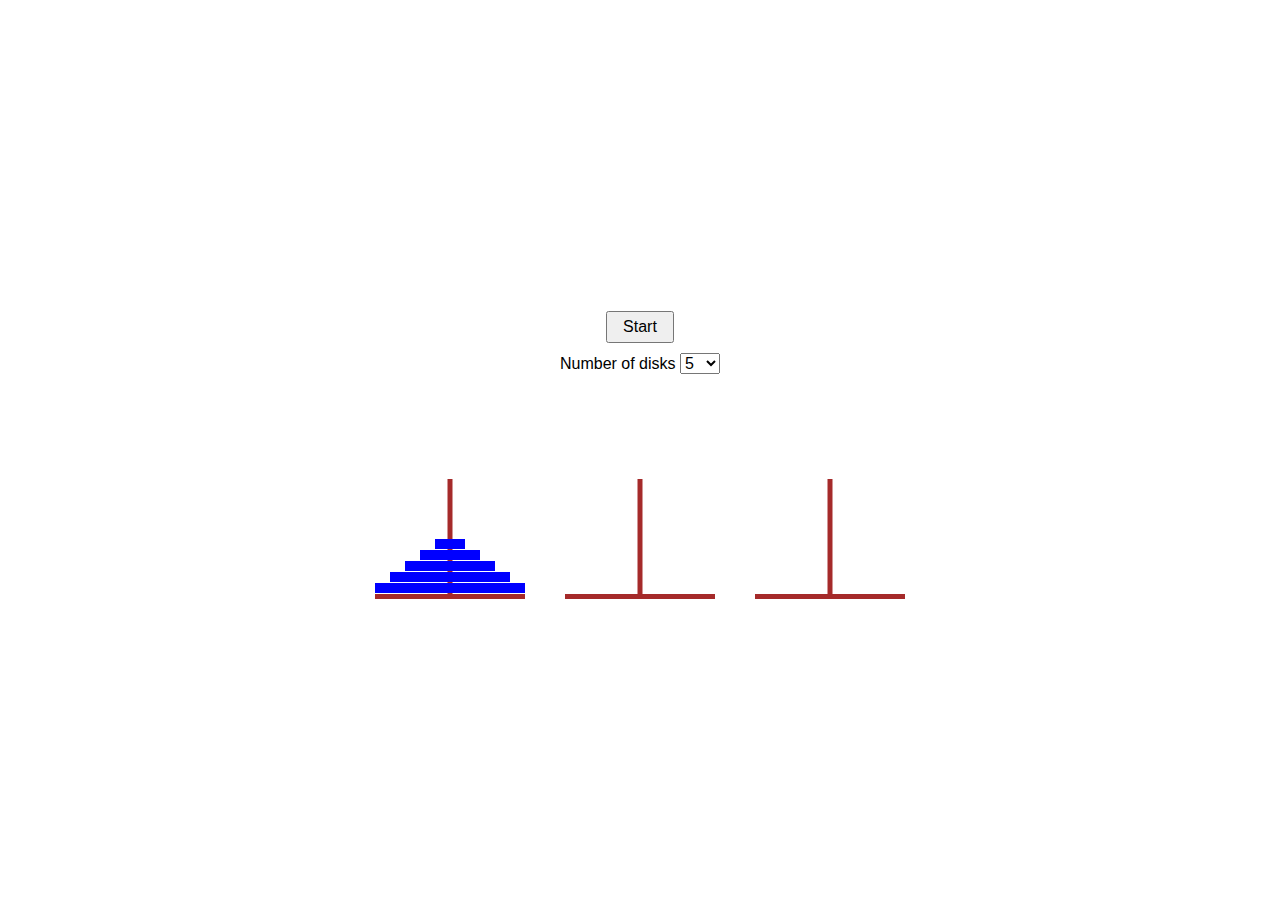
==== index.html @ 5c10071d "variable disk number" ====
<!DOCTYPE html>
<html lang="en">
<head>
    <meta charset="UTF-8">
    <meta http-equiv="X-UA-Compatible" content="IE=edge">
    <meta name="viewport" content="width=device-width, initial-scale=1.0">
    <title>Hanoi</title>
    <link rel="stylesheet" href="style.css">
</head>
<body>
    <menu>
        <div>
            <button id="startBtn">Start</button>
        </div>
        <div>
            <label for="numberInput">
                Number of disks
                <select id="numberInput">
                    <option value="1">1</option>
                    <option value="2">2</option>
                    <option value="3">3</option>
                    <option value="4">4</option>
                    <option value="5">5</option>
                    <option value="6">6</option>
                    <option value="7">7</option>
                    <option value="8">8</option>
                    <option value="9">9</option>
                    <option value="10">10</option>
                </select>      
            </label>
        </div>            
    </menu>
    <section id="game">
        <div class="peg"></div>
        <div class="peg"></div>
        <div class="peg"></div>      
    </section>
    <script src="https://cdnjs.cloudflare.com/ajax/libs/jquery/3.6.0/jquery.min.js" referrerpolicy="no-referrer"></script>
    <script src="main.js"></script>
</body>
</html>
---- style.css ----
/* global stuff */

*,
*::after,
*::before {
    margin: 0;
    padding: 0;
    box-sizing: border-box;
}

body {
    min-height: 100vh;
    display: flex;
    justify-content: center;
    align-items: center;
    flex-direction: column;
    font-family: Verdana, Geneva, Tahoma, sans-serif;
}

/* menu */

menu {
    margin-bottom: 50px;
    text-align: center;
}

menu > div {
    margin: 10px 0px;
}

button,
select {
    font-family: inherit;
    font-size: inherit;
    color: inherit;
}

button:disabled,
select:disabled {
    opacity: 0.5;
}

button {
    padding: 5px 15px;
    cursor: pointer;
}

/* game */

#game {
    --disk-number: 5;
    --game-height: 165px;
    --peg-width: 150px;
    --peg-height: 120px;
    --peg-distance: 40px;
    --peg-thickness: 5px;
    --disk-scaler: calc(var(--peg-width) / var(--disk-number));
    --disk-height: 10px;
    --disk-margin: 1px;
    width: calc(3 * var(--peg-width) + 2 * var(--peg-distance));
    height: var(--game-height);
    margin: 0 auto;
    position: relative;
}

/* pegs */

.peg {
    width: var(--peg-width);
    height: var(--peg-thickness);
    background: brown;
    position: absolute;
}

.peg:nth-of-type(1) {
    bottom: 0;
    left: 0;
}

.peg:nth-of-type(2) {
    bottom: 0;
    left: calc(var(--peg-width) + var(--peg-distance));
}

.peg:nth-of-type(3) {
    bottom: 0;
    right: 0;
}

.peg::after {
    content: "";
    position: absolute;
    width: var(--peg-thickness);
    height: var(--peg-height);
    background: brown;
    bottom: 0;
    left: 50%;
    transform: translateX(-50%);
}

/* disks */

.disk {
    width: calc(var(--size) * var(--disk-scaler));
    height: var(--disk-height);
    background: blue;
    transform: translateX(
            calc(
                var(--x) * (var(--peg-width) + var(--peg-distance)) +
                    0.5 * (var(--disk-number) - var(--size)) *
                    var(--disk-scaler)
            )
        )
        translateY(
            calc(
                var(--game-height) - var(--peg-thickness) - var(--y) *
                    (var(--disk-height) + var(--disk-margin))
            )
        );
    position: absolute;
    transition: transform ease-out;
}
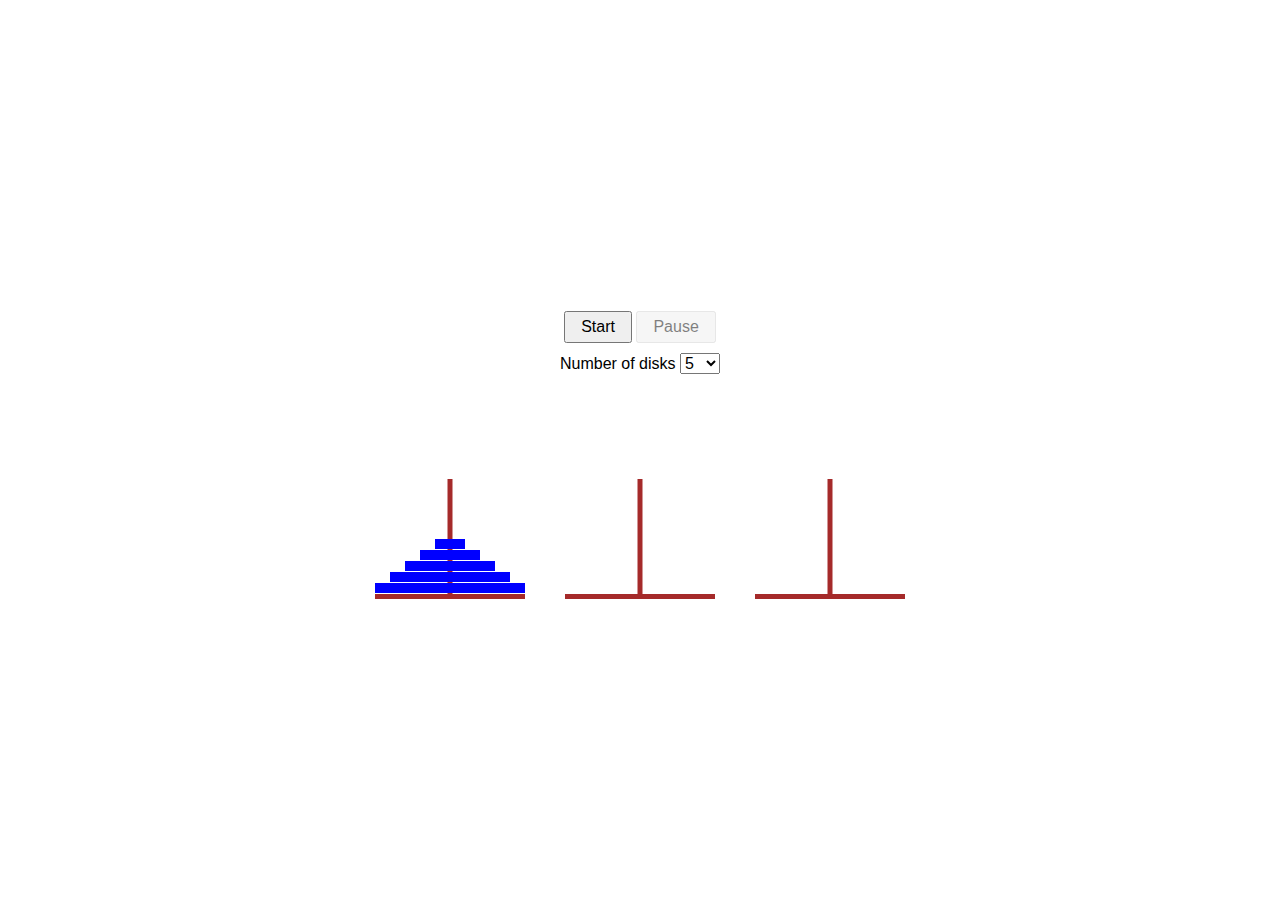
==== commit 82b35509: "pause function" ====
--- a/index.html
+++ b/index.html
@@ -11,6 +11,7 @@
     <menu>
         <div>
             <button id="startBtn">Start</button>
+            <button id="pauseBtn" disabled>Pause</button>
         </div>
         <div>
             <label for="numberInput">
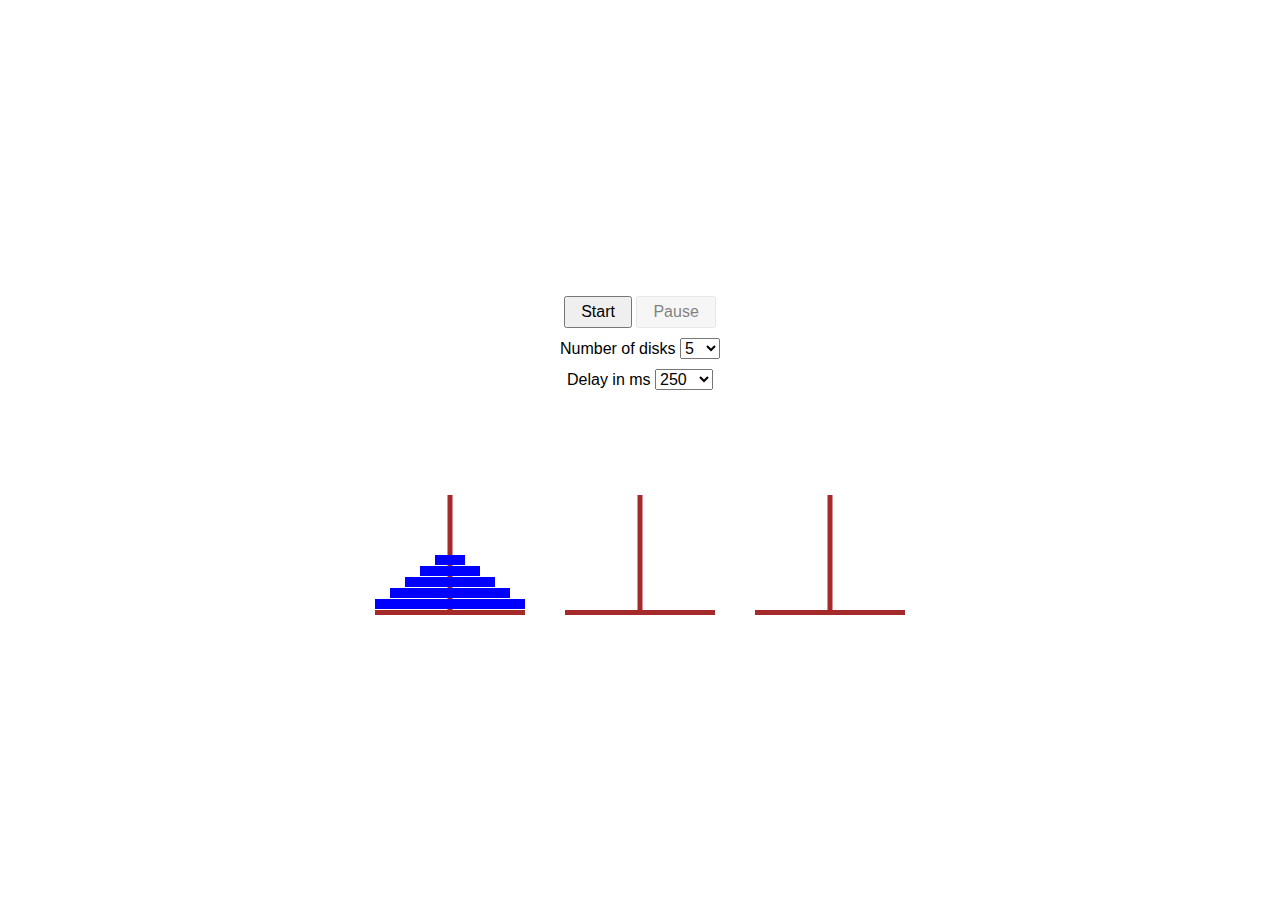
==== commit eb45f622: "delay input" ====
--- a/index.html
+++ b/index.html
@@ -29,6 +29,20 @@
                     <option value="10">10</option>
                 </select>      
             </label>
+        </div>
+        <div>
+            <label for="delayInput">
+                Delay in ms
+                <select id="delayInput">
+                    <option value="10">10</option>
+                    <option value="50">50</option>
+                    <option value="100">100</option>
+                    <option value="250">250</option>
+                    <option value="500">500</option>
+                    <option value="1000">1000</option>
+                    <option value="2000">2000</option>
+                </select>
+            </label>
         </div>            
     </menu>
     <section id="game">
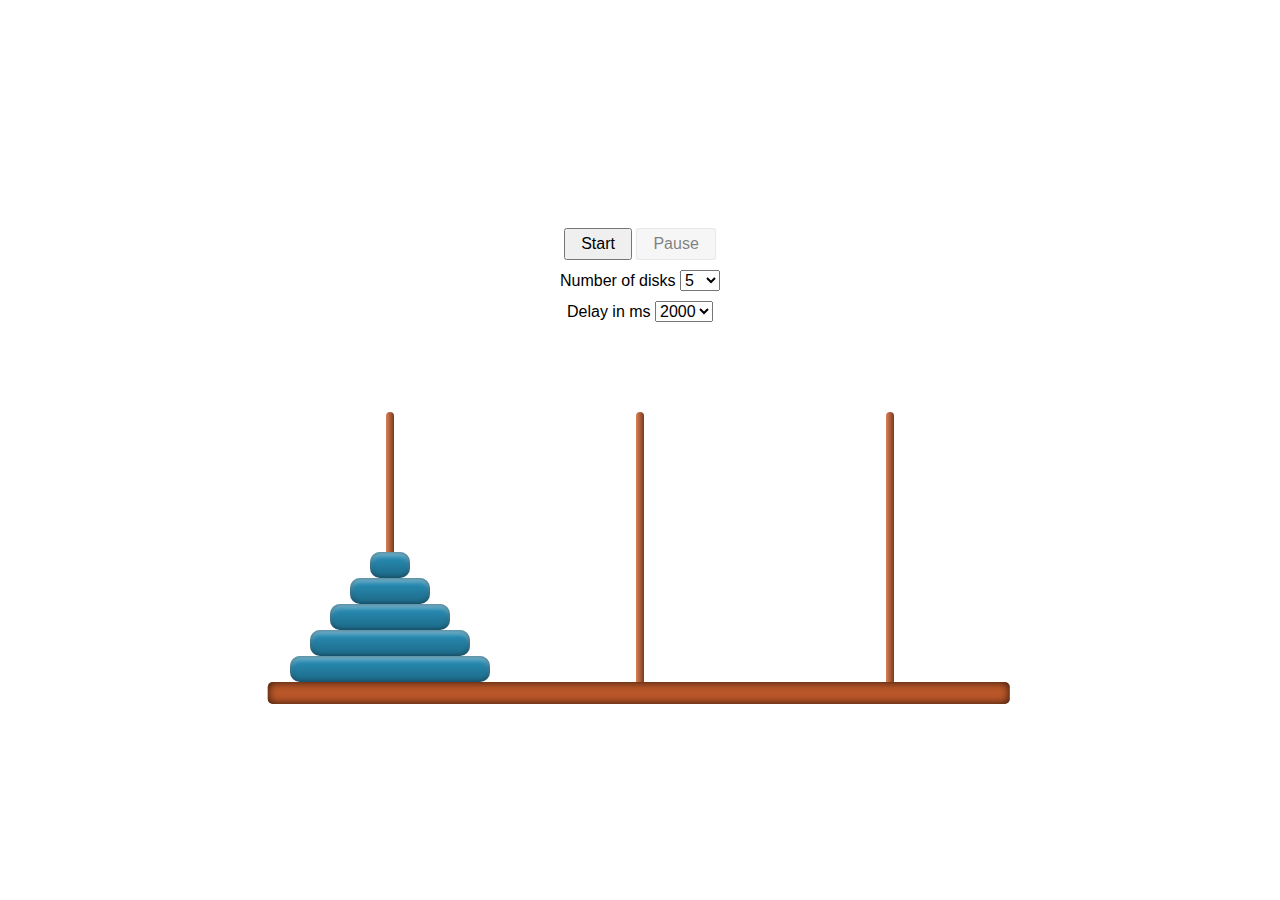
==== commit 9a7d2228: "plastic peg and disk styles" ====
--- a/index.html
+++ b/index.html
@@ -45,7 +45,7 @@
             </label>
         </div>            
     </menu>
-    <section id="game">
+    <section id="game">       
         <div class="peg"></div>
         <div class="peg"></div>
         <div class="peg"></div>      
--- a/style.css
+++ b/style.css
@@ -20,7 +20,6 @@
 /* menu */
 
 menu {
-    margin-bottom: 50px;
     text-align: center;
 }
 
@@ -49,53 +48,66 @@
 
 #game {
     --disk-number: 5;
-    --game-height: 165px;
-    --peg-width: 150px;
-    --peg-height: 120px;
-    --peg-distance: 40px;
-    --peg-thickness: 5px;
+    --game-height: 320px;
+    --board-height: 22px;
+    --peg-width: 200px;
+    --peg-height: 270px;
+    --peg-distance: 50px;
+    --peg-thickness: 8px;
     --disk-scaler: calc(var(--peg-width) / var(--disk-number));
-    --disk-height: 10px;
-    --disk-margin: 1px;
+    --disk-height: 26px;
     width: calc(3 * var(--peg-width) + 2 * var(--peg-distance));
     height: var(--game-height);
     margin: 0 auto;
     position: relative;
+    margin-top: 30px;
+}
+
+#game::after {
+    content: "";
+    position: absolute;
+    width: 106%;
+    transform: translateX(-3%);
+    height: var(--board-height);
+    top: var(--game-height);
+    background: hsl(19, 64%, 45%);
+    border-radius: 5px;
+    box-shadow: 0px 0px 10px #000c inset;
 }
 
 /* pegs */
 
 .peg {
-    width: var(--peg-width);
-    height: var(--peg-thickness);
-    background: brown;
+    width: var(--peg-thickness);
+    height: var(--peg-height);
+    background: linear-gradient(
+        90deg,
+        hsl(19, 64%, 60%),
+        hsl(19, 64%, 30%)
+    );
+    border-top-left-radius: var(--peg-thickness);
+    border-top-right-radius: var(--peg-thickness);
     position: absolute;
+    bottom: 0;
+    transform: translateX(-50%);
 }
 
 .peg:nth-of-type(1) {
-    bottom: 0;
-    left: 0;
+    left: calc(0.5 * var(--peg-width));
 }
 
 .peg:nth-of-type(2) {
-    bottom: 0;
-    left: calc(var(--peg-width) + var(--peg-distance));
+    left: calc(
+        var(--peg-width) + var(--peg-distance) + 0.5 *
+            var(--peg-width)
+    );
 }
 
 .peg:nth-of-type(3) {
-    bottom: 0;
-    right: 0;
-}
-
-.peg::after {
-    content: "";
-    position: absolute;
-    width: var(--peg-thickness);
-    height: var(--peg-height);
-    background: brown;
-    bottom: 0;
-    left: 50%;
-    transform: translateX(-50%);
+    left: calc(
+        2 * var(--peg-width) + 2 * var(--peg-distance) + 0.5 *
+            var(--peg-width)
+    );
 }
 
 /* disks */
@@ -103,7 +115,12 @@
 .disk {
     width: calc(var(--size) * var(--disk-scaler));
     height: var(--disk-height);
-    background: blue;
+    background-image: linear-gradient(
+        hsl(197, 64%, 45%),
+        hsl(197, 64%, 32%)
+    );
+    box-shadow: 0px 0px 5px #0007 inset, 0px 4px 4px #fff6 inset;
+    border-radius: 10px;
     transform: translateX(
             calc(
                 var(--x) * (var(--peg-width) + var(--peg-distance)) +
@@ -112,11 +129,8 @@
             )
         )
         translateY(
-            calc(
-                var(--game-height) - var(--peg-thickness) - var(--y) *
-                    (var(--disk-height) + var(--disk-margin))
-            )
+            calc(var(--game-height) - var(--y) * (var(--disk-height)))
         );
     position: absolute;
-    transition: transform ease-out;
+    transition: transform cubic-bezier(0.15, 0.43, 0.41, 1.01);
 }
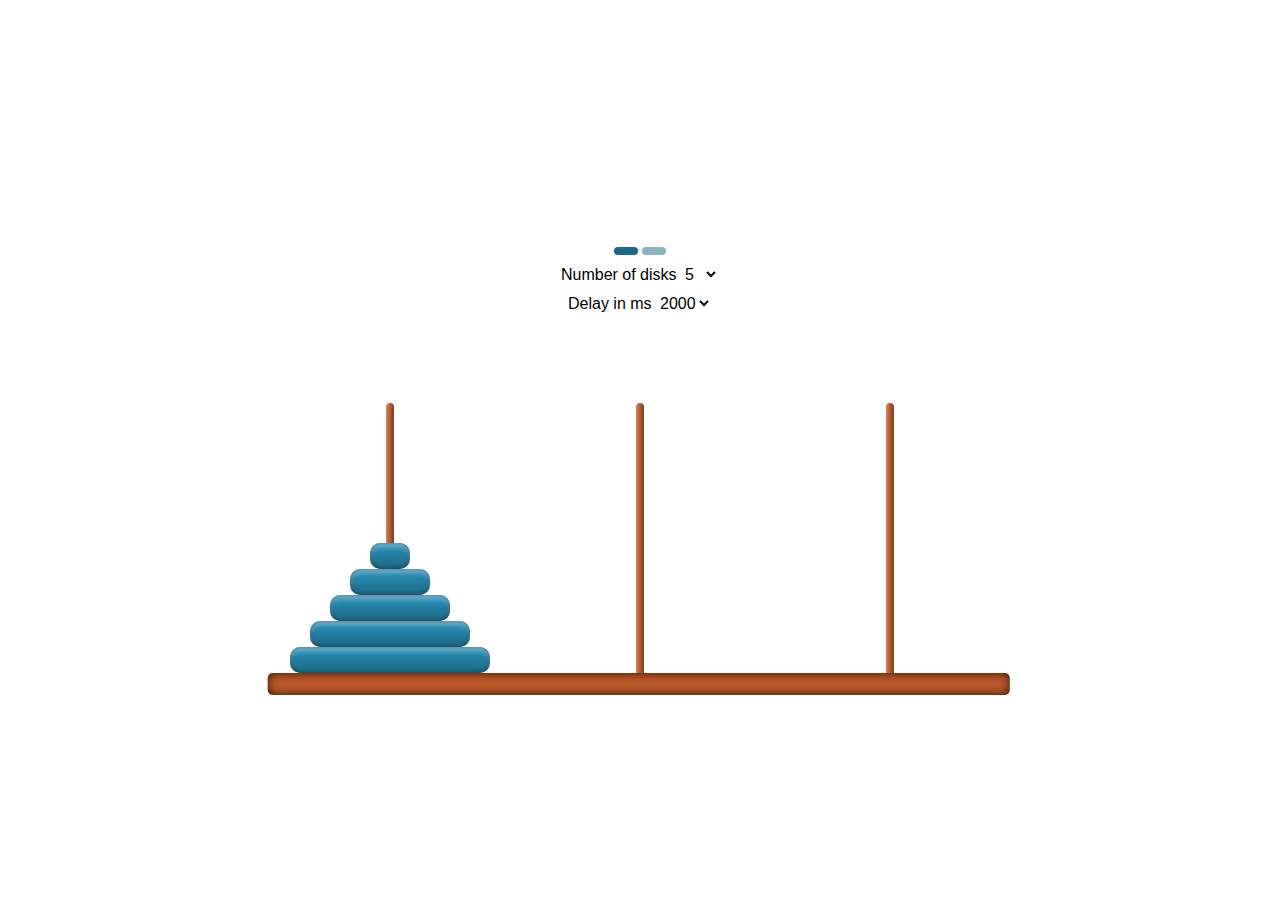
==== commit 1f03c126: "style buttons with icons" ====
--- a/index.html
+++ b/index.html
@@ -5,13 +5,18 @@
     <meta http-equiv="X-UA-Compatible" content="IE=edge">
     <meta name="viewport" content="width=device-width, initial-scale=1.0">
     <title>Hanoi</title>
+    <link rel="stylesheet" href="https://cdnjs.cloudflare.com/ajax/libs/font-awesome/6.1.1/css/all.min.css" integrity="sha512-KfkfwYDsLkIlwQp6LFnl8zNdLGxu9YAA1QvwINks4PhcElQSvqcyVLLD9aMhXd13uQjoXtEKNosOWaZqXgel0g==" crossorigin="anonymous" referrerpolicy="no-referrer" />
     <link rel="stylesheet" href="style.css">
 </head>
 <body>
     <menu>
         <div>
-            <button id="startBtn">Start</button>
-            <button id="pauseBtn" disabled>Pause</button>
+            <button id="startBtn">
+                <i class="fa-solid fa-play"></i>
+            </button>
+            <button id="pauseBtn" disabled>
+                <i class="fa-solid fa-pause"></i>
+            </button>
         </div>
         <div>
             <label for="numberInput">
--- a/style.css
+++ b/style.css
@@ -32,16 +32,33 @@
     font-family: inherit;
     font-size: inherit;
     color: inherit;
+    background: none;
+    outline: none;
+    border: none;
 }
 
 button:disabled,
 select:disabled {
     opacity: 0.5;
+    pointer-events: none;
 }
 
 button {
-    padding: 5px 15px;
+    padding: 4px 12px;
     cursor: pointer;
+    background: hsl(197, 64%, 32%);
+    color: white;
+    border-radius: 5px;
+    transition: opacity 150ms linear;
+}
+
+button:hover,
+button:focus {
+    filter: brightness(1.2);
+}
+
+select:focus {
+    outline: 1px solid gray;
 }
 
 /* game */
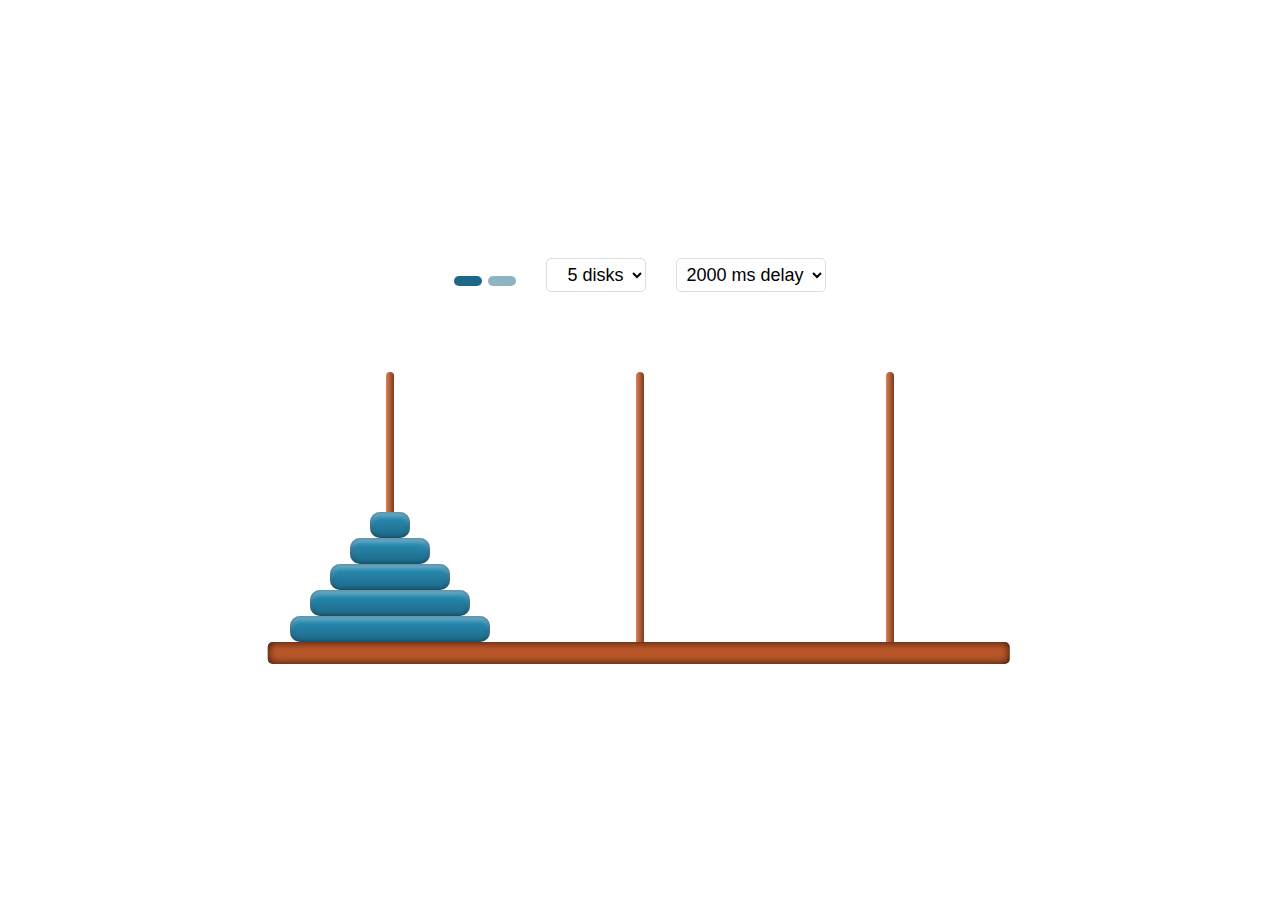
==== commit 5b29281f: "button and select styles" ====
--- a/index.html
+++ b/index.html
@@ -18,37 +18,27 @@
                 <i class="fa-solid fa-pause"></i>
             </button>
         </div>
-        <div>
-            <label for="numberInput">
-                Number of disks
-                <select id="numberInput">
-                    <option value="1">1</option>
-                    <option value="2">2</option>
-                    <option value="3">3</option>
-                    <option value="4">4</option>
-                    <option value="5">5</option>
-                    <option value="6">6</option>
-                    <option value="7">7</option>
-                    <option value="8">8</option>
-                    <option value="9">9</option>
-                    <option value="10">10</option>
-                </select>      
-            </label>
-        </div>
-        <div>
-            <label for="delayInput">
-                Delay in ms
-                <select id="delayInput">
-                    <option value="10">10</option>
-                    <option value="50">50</option>
-                    <option value="100">100</option>
-                    <option value="250">250</option>
-                    <option value="500">500</option>
-                    <option value="1000">1000</option>
-                    <option value="2000">2000</option>
-                </select>
-            </label>
-        </div>            
+        <select id="numberInput">
+            <option value="1">1 disk</option>
+            <option value="2">2 disks</option>
+            <option value="3">3 disks</option>
+            <option value="4">4 disks</option>
+            <option value="5">5 disks</option>
+            <option value="6">6 disks</option>
+            <option value="7">7 disks</option>
+            <option value="8">8 disks</option>
+            <option value="9">9 disks</option>
+            <option value="10">10 disks</option>
+        </select>
+        <select id="delayInput">
+            <option value="10">10 ms delay</option>
+            <option value="50">50 ms delay</option>
+            <option value="100">100 ms delay</option>
+            <option value="250">250 ms delay</option>
+            <option value="500">500 ms delay</option>
+            <option value="1000">1000 ms delay</option>
+            <option value="2000">2000 ms delay</option>
+        </select>
     </menu>
     <section id="game">       
         <div class="peg"></div>
--- a/style.css
+++ b/style.css
@@ -1,4 +1,9 @@
 /* global stuff */
+
+:root {
+    --blue-color: hsl(197, 64%, 32%);
+    --lightblue-color: hsl(197, 64%, 45%);
+}
 
 *,
 *::after,
@@ -14,17 +19,16 @@
     justify-content: center;
     align-items: center;
     flex-direction: column;
-    font-family: Verdana, Geneva, Tahoma, sans-serif;
+    font-family: "Segoe UI", Tahoma, Geneva, Verdana, sans-serif;
 }
 
 /* menu */
 
 menu {
-    text-align: center;
-}
-
-menu > div {
-    margin: 10px 0px;
+    display: flex;
+    align-items: center;
+    gap: 30px;
+    font-size: 18px;
 }
 
 button,
@@ -44,9 +48,9 @@
 }
 
 button {
-    padding: 4px 12px;
+    padding: 5px 14px;
     cursor: pointer;
-    background: hsl(197, 64%, 32%);
+    background: var(--blue-color);
     color: white;
     border-radius: 5px;
     transition: opacity 150ms linear;
@@ -57,8 +61,24 @@
     filter: brightness(1.2);
 }
 
+select {
+    text-align: right;
+    padding: 5px;
+    border-radius: 5px;
+    border: 1px solid #ddd;
+}
+
+select:hover,
 select:focus {
-    outline: 1px solid gray;
+    border-color: var(--blue-color);
+}
+
+#numberInput {
+    width: 100px;
+}
+
+#delayInput {
+    width: 150px;
 }
 
 /* game */
@@ -133,8 +153,8 @@
     width: calc(var(--size) * var(--disk-scaler));
     height: var(--disk-height);
     background-image: linear-gradient(
-        hsl(197, 64%, 45%),
-        hsl(197, 64%, 32%)
+        var(--lightblue-color),
+        var(--blue-color)
     );
     box-shadow: 0px 0px 5px #0007 inset, 0px 4px 4px #fff6 inset;
     border-radius: 10px;
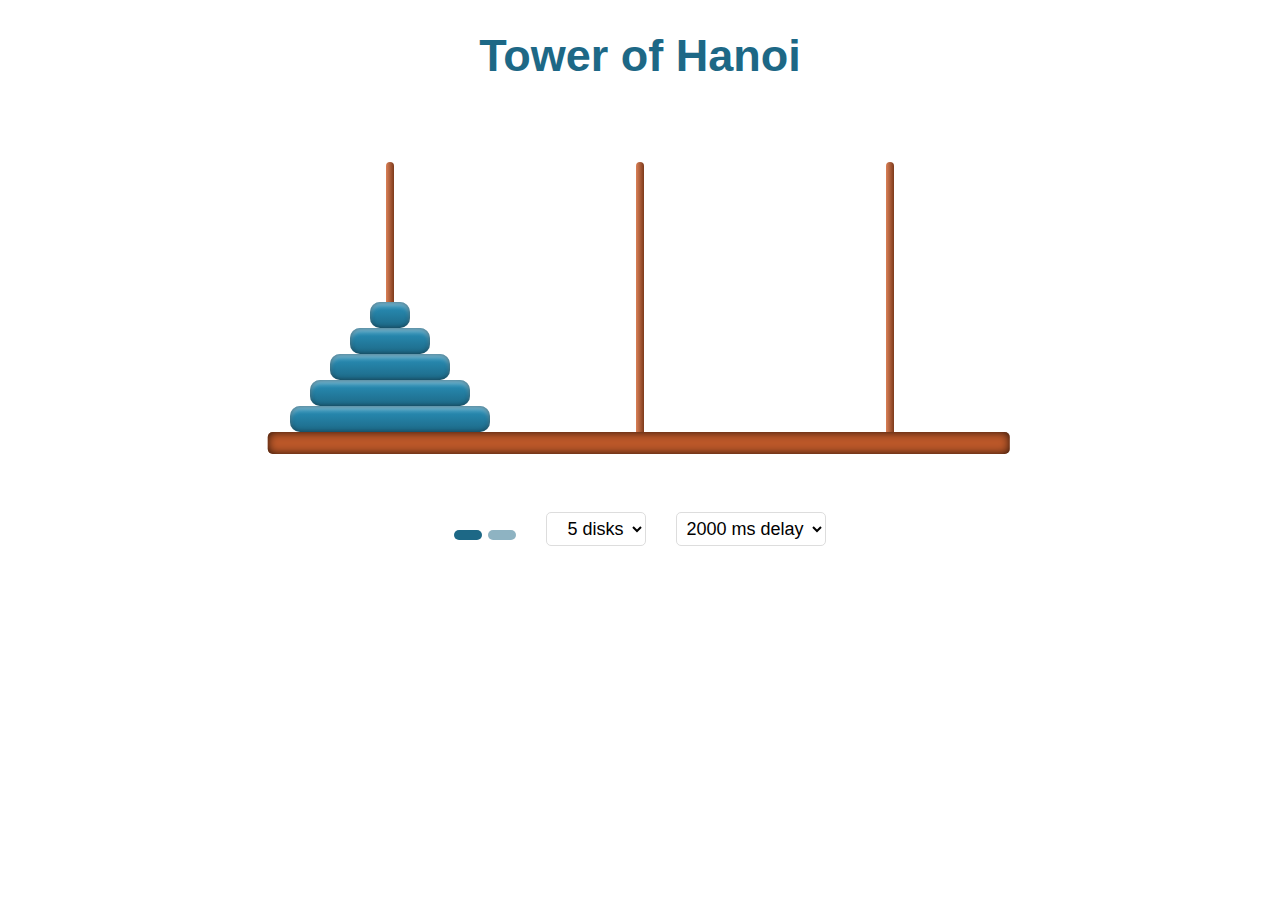
==== commit ba21b53e: "heading | menu order" ====
--- a/index.html
+++ b/index.html
@@ -4,11 +4,20 @@
     <meta charset="UTF-8">
     <meta http-equiv="X-UA-Compatible" content="IE=edge">
     <meta name="viewport" content="width=device-width, initial-scale=1.0">
-    <title>Hanoi</title>
+    <title>Tower of Hanoi</title>
     <link rel="stylesheet" href="https://cdnjs.cloudflare.com/ajax/libs/font-awesome/6.1.1/css/all.min.css" integrity="sha512-KfkfwYDsLkIlwQp6LFnl8zNdLGxu9YAA1QvwINks4PhcElQSvqcyVLLD9aMhXd13uQjoXtEKNosOWaZqXgel0g==" crossorigin="anonymous" referrerpolicy="no-referrer" />
     <link rel="stylesheet" href="style.css">
 </head>
 <body>
+    <header>
+        <h1>Tower of Hanoi</h1>
+    </header>
+   
+    <section id="game">       
+        <div class="peg"></div>
+        <div class="peg"></div>
+        <div class="peg"></div>      
+    </section>
     <menu>
         <div>
             <button id="startBtn">
@@ -40,11 +49,6 @@
             <option value="2000">2000 ms delay</option>
         </select>
     </menu>
-    <section id="game">       
-        <div class="peg"></div>
-        <div class="peg"></div>
-        <div class="peg"></div>      
-    </section>
     <script src="https://cdnjs.cloudflare.com/ajax/libs/jquery/3.6.0/jquery.min.js" referrerpolicy="no-referrer"></script>
     <script src="main.js"></script>
 </body>
--- a/style.css
+++ b/style.css
@@ -15,11 +15,20 @@
 
 body {
     min-height: 100vh;
-    display: flex;
-    justify-content: center;
-    align-items: center;
-    flex-direction: column;
     font-family: "Segoe UI", Tahoma, Geneva, Verdana, sans-serif;
+}
+
+/* header */
+
+header {
+    padding: 30px 0px;
+}
+
+h1 {
+    font-weight: 600;
+    font-size: 45px;
+    text-align: center;
+    color: var(--blue-color);
 }
 
 /* menu */
@@ -27,8 +36,10 @@
 menu {
     display: flex;
     align-items: center;
+    justify-content: center;
     gap: 30px;
     font-size: 18px;
+    margin-top: 80px;
 }
 
 button,
@@ -97,7 +108,6 @@
     height: var(--game-height);
     margin: 0 auto;
     position: relative;
-    margin-top: 30px;
 }
 
 #game::after {
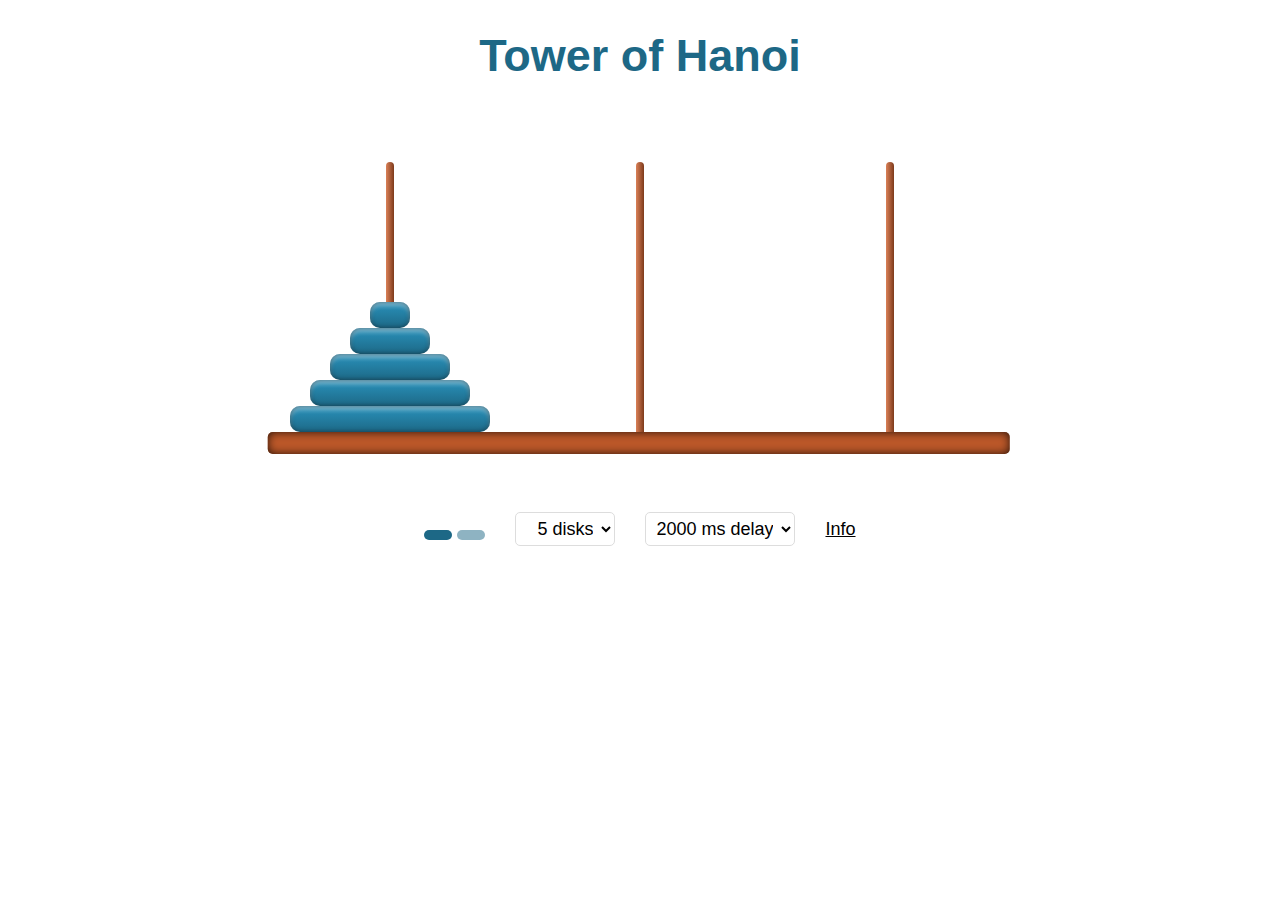
==== commit 22928231: "wikipedia link" ====
--- a/index.html
+++ b/index.html
@@ -48,6 +48,7 @@
             <option value="1000">1000 ms delay</option>
             <option value="2000">2000 ms delay</option>
         </select>
+        <a href="https://en.wikipedia.org/wiki/Tower_of_Hanoi" target="_blank">Info</a>
     </menu>
     <script src="https://cdnjs.cloudflare.com/ajax/libs/jquery/3.6.0/jquery.min.js" referrerpolicy="no-referrer"></script>
     <script src="main.js"></script>
--- a/style.css
+++ b/style.css
@@ -92,6 +92,15 @@
     width: 150px;
 }
 
+a {
+    color: inherit;
+}
+
+a:hover,
+a:focus {
+    color: var(--blue-color);
+}
+
 /* game */
 
 #game {
